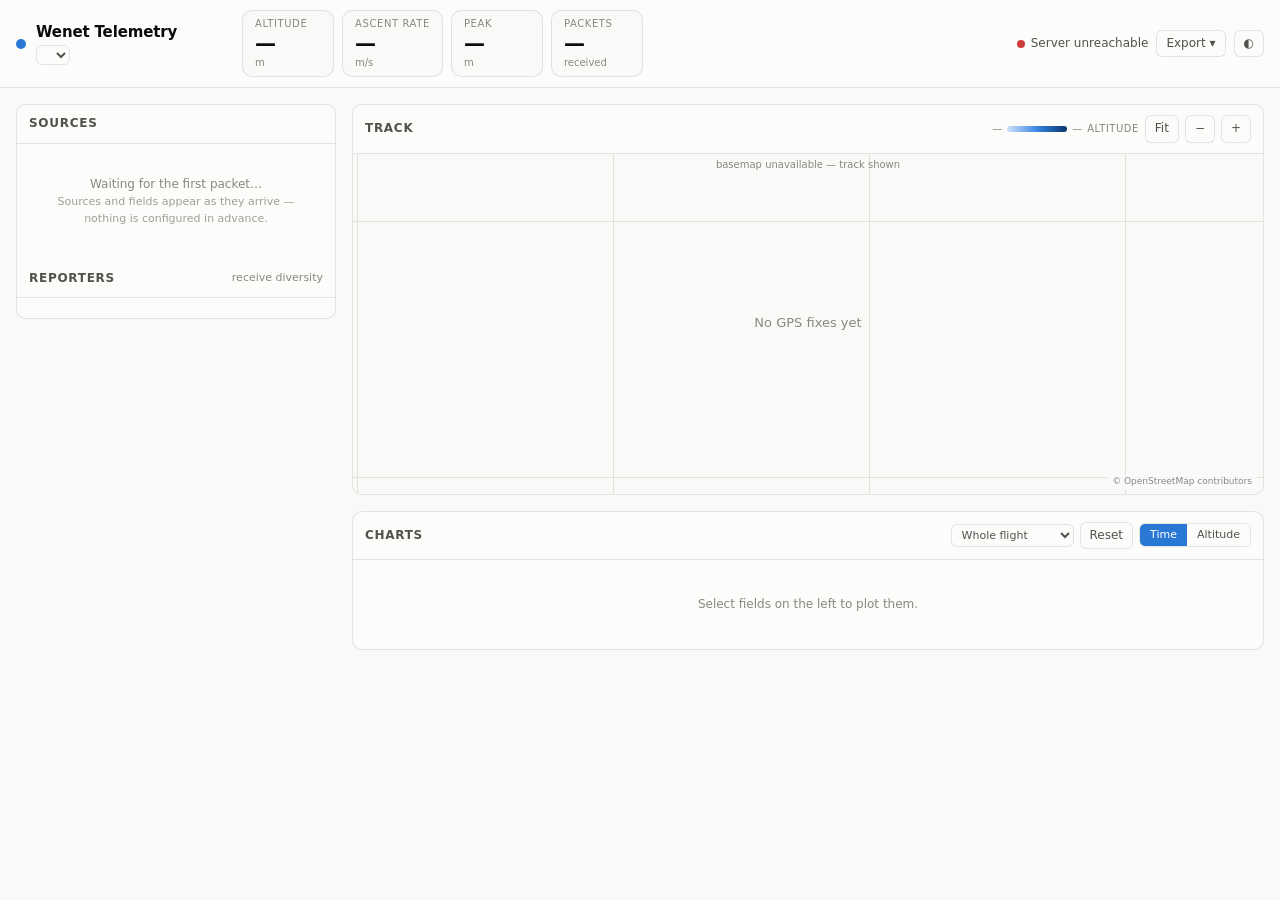
==== static/index.html @ 8da4083e "Initial commit" ====
<!doctype html>
<html lang="en">
<head>
<meta charset="utf-8">
<meta name="viewport" content="width=device-width, initial-scale=1">
<title>Wenet Telemetry</title>
<link rel="stylesheet" href="/static/style.css">
</head>
<body>

<header class="topbar">
  <div class="brand">
    <span class="brand-mark" aria-hidden="true"></span>
    <div>
      <h1 id="flight-name" tabindex="0" role="button"
          title="Click to rename">Wenet Telemetry</h1>
      <select id="flight-select" aria-label="Flight"></select>
    </div>
  </div>

  <div class="tiles" id="tiles">
    <div class="tile">
      <div class="tile-label">Altitude</div>
      <div class="tile-value" id="kpi-alt">—</div>
      <div class="tile-unit">m</div>
    </div>
    <div class="tile">
      <div class="tile-label">Ascent rate</div>
      <div class="tile-value" id="kpi-ascent">—</div>
      <div class="tile-unit">m/s</div>
    </div>
    <div class="tile">
      <div class="tile-label">Peak</div>
      <div class="tile-value" id="kpi-peak">—</div>
      <div class="tile-unit">m</div>
    </div>
    <div class="tile">
      <div class="tile-label">Packets</div>
      <div class="tile-value" id="kpi-packets">—</div>
      <div class="tile-unit">received</div>
    </div>
    <!-- One card per checked field, generated from the sources list. -->
    <div class="tiles-dynamic" id="field-tiles"></div>
  </div>

  <div class="topbar-actions">
    <!-- Status is icon + word, never colour alone. -->
    <span class="status" id="link-status" data-state="idle">
      <span class="status-dot" aria-hidden="true"></span><span class="status-text">Connecting</span>
    </span>

    <div class="menu">
      <button class="btn" id="export-toggle" type="button" aria-haspopup="true"
              aria-expanded="false">Export ▾</button>
      <div class="menu-panel" id="export-menu" hidden>
        <div class="menu-label">Whole flight</div>
        <a class="menu-item" id="dl-csv" href="#">Readings — CSV (long)</a>
        <a class="menu-item" id="dl-jsonl" href="#">Packets — JSON Lines</a>
        <a class="menu-item" id="dl-gps" href="#">GPS track — CSV</a>
        <a class="menu-item" id="dl-cbor" href="#">Raw packets — CBOR archive</a>
        <div class="menu-label">Per source — CSV</div>
        <div id="dl-sources"></div>
        <div class="menu-label">Everything</div>
        <a class="menu-item" id="dl-db" href="/api/v1/export.db">Database snapshot</a>
      </div>
    </div>
    <button id="theme-toggle" class="btn" type="button" aria-label="Toggle theme">
      <span id="theme-icon">◐</span>
    </button>
  </div>
</header>

<main class="layout">

  <aside class="panel sources-panel">
    <div class="panel-head">
      <h2>Sources</h2>
      <span class="hint" id="source-count"></span>
    </div>
    <div id="sources" class="sources">
      <p class="empty">Waiting for the first packet…<br>
        <span class="empty-sub">Sources and fields appear as they arrive — nothing is
        configured in advance.</span></p>
    </div>

    <div class="panel-head">
      <h2>Reporters</h2>
      <span class="hint">receive diversity</span>
    </div>
    <div id="reporters" class="reporters"></div>
  </aside>

  <section class="content">

    <div class="panel map-panel">
      <div class="panel-head">
        <h2>Track</h2>
        <div class="panel-actions">
          <span class="ramp-legend" id="ramp-legend" hidden>
            <span class="ramp-label" id="ramp-lo">—</span>
            <span class="ramp-bar" aria-hidden="true"></span>
            <span class="ramp-label" id="ramp-hi">—</span>
            <span class="ramp-caption">altitude</span>
          </span>
          <button class="btn" id="map-fit" type="button">Fit</button>
          <button class="btn" id="map-out" type="button" aria-label="Zoom out">−</button>
          <button class="btn" id="map-in" type="button" aria-label="Zoom in">+</button>
        </div>
      </div>
      <div class="map-wrap">
        <canvas id="map"></canvas>
        <div class="map-empty" id="map-empty">No GPS fixes yet</div>
        <div class="map-attrib">© OpenStreetMap contributors</div>
      </div>
    </div>

    <div class="panel charts-panel">
      <div class="panel-head">
        <h2>Charts</h2>
        <div class="panel-actions">
          <span class="range-readout" id="range-readout"></span>
          <select id="range-select" aria-label="Time range">
            <option value="all">Whole flight</option>
            <option value="300">Last 5 minutes</option>
            <option value="900">Last 15 minutes</option>
            <option value="1800">Last 30 minutes</option>
            <option value="3600">Last hour</option>
            <option value="10800">Last 3 hours</option>
            <option value="custom" hidden>Custom</option>
          </select>
          <button class="btn" id="range-reset" type="button"
                  title="Reset to the whole flight">Reset</button>
          <div class="segmented" role="group" aria-label="X axis">
            <button class="seg active" data-axis="time" type="button">Time</button>
            <button class="seg" data-axis="altitude" type="button">Altitude</button>
          </div>
        </div>
      </div>
      <div id="charts" class="charts">
        <p class="empty">Select fields on the left to plot them.</p>
      </div>
    </div>

  </section>
</main>

<div id="tooltip" class="tooltip" hidden></div>

<script type="module" src="/static/js/app.js"></script>
</body>
</html>
---- static/style.css ----
/* Wenet telemetry display.
 *
 * Colour roles come from the validated reference palette; both modes are
 * selected steps, not an automatic flip. The categorical slots identify
 * sources, and their order is fixed -- a source keeps its hue when others are
 * filtered out, so "the neck payload is orange" stays true.
 *
 * Three light-mode categorical slots sit below 3:1 on the surface. Every source
 * therefore carries a visible text label beside its colour dot, so identity is
 * never colour alone.
 */

:root {
  color-scheme: light;

  --surface-1:      #fcfcfb;   /* chart / panel surface */
  --plane:          #f9f9f7;   /* page behind the panels */
  --text-primary:   #0b0b0b;
  --text-secondary: #52514e;
  --text-muted:     #898781;
  --grid:           #e1e0d9;
  --axis:           #c3c2b7;
  --border:         rgba(11, 11, 11, 0.10);

  --series-1: #2a78d6;  --series-2: #eb6834;  --series-3: #1baf7a;
  --series-4: #eda100;  --series-5: #e87ba4;  --series-6: #008300;
  --series-7: #4a3aa7;  --series-8: #e34948;

  /* Sequential blue, for altitude on the map. One hue, light to dark. */
  --seq-100: #cde2fb; --seq-250: #86b6ef; --seq-400: #3987e5;
  --seq-550: #1c5cab; --seq-700: #0d366b;

  --good:     #0ca30c;
  --critical: #d03b3b;
  --warning:  #fab219;

  --radius: 10px;
  --pad: 16px;
  --font: system-ui, -apple-system, "Segoe UI", sans-serif;
}

:root[data-theme="dark"],
:root:where(:not([data-theme="light"])) {
  /* placeholder so the dark block below can be scoped consistently */
}

@media (prefers-color-scheme: dark) {
  :root:where(:not([data-theme="light"])) {
    color-scheme: dark;
    --surface-1:      #1a1a19;
    --plane:          #0d0d0d;
    --text-primary:   #ffffff;
    --text-secondary: #c3c2b7;
    --text-muted:     #898781;
    --grid:           #2c2c2a;
    --axis:           #383835;
    --border:         rgba(255, 255, 255, 0.10);

    --series-1: #3987e5;  --series-2: #d95926;  --series-3: #199e70;
    --series-4: #c98500;  --series-5: #d55181;  --series-6: #008300;
    --series-7: #9085e9;  --series-8: #e66767;
  }
}

:root[data-theme="dark"] {
  color-scheme: dark;
  --surface-1:      #1a1a19;
  --plane:          #0d0d0d;
  --text-primary:   #ffffff;
  --text-secondary: #c3c2b7;
  --text-muted:     #898781;
  --grid:           #2c2c2a;
  --axis:           #383835;
  --border:         rgba(255, 255, 255, 0.10);

  --series-1: #3987e5;  --series-2: #d95926;  --series-3: #199e70;
  --series-4: #c98500;  --series-5: #d55181;  --series-6: #008300;
  --series-7: #9085e9;  --series-8: #e66767;
}

* { box-sizing: border-box; }

body {
  margin: 0;
  font-family: var(--font);
  background: var(--plane);
  color: var(--text-primary);
  font-size: 14px;
  line-height: 1.45;
}

h1, h2 { margin: 0; font-weight: 600; }
h1 { font-size: 15px; letter-spacing: -0.01em; }
h2 { font-size: 12px; text-transform: uppercase; letter-spacing: 0.06em;
     color: var(--text-secondary); }

/* ---------------------------------------------------------------- top bar */

.topbar {
  display: flex;
  align-items: center;
  gap: var(--pad);
  padding: 10px var(--pad);
  background: var(--surface-1);
  border-bottom: 1px solid var(--border);
  flex-wrap: wrap;
  position: sticky;
  top: 0;
  z-index: 10;
}

.brand { display: flex; align-items: center; gap: 10px; min-width: 210px; }
.brand-mark {
  width: 10px; height: 10px; border-radius: 50%;
  background: var(--series-1); flex: none;
}

#flight-select {
  font: inherit;
  font-size: 12px;
  color: var(--text-secondary);
  background: transparent;
  border: 1px solid var(--border);
  border-radius: 6px;
  padding: 1px 6px;
  margin-top: 2px;
  max-width: 210px;
}

/* Stat tiles: a single headline number is a tile, not a chart. */
.tiles { display: flex; gap: 8px; flex: 1; flex-wrap: wrap; }

.tile {
  background: var(--plane);
  border: 1px solid var(--border);
  border-radius: var(--radius);
  padding: 6px 12px;
  min-width: 92px;
}
.tile-label { font-size: 10px; text-transform: uppercase; letter-spacing: 0.06em;
              color: var(--text-muted); display: flex; align-items: center; gap: 5px; }
.tile-value { font-size: 21px; font-weight: 600; line-height: 1.15;
              color: var(--text-primary); }
.tile-unit  { font-size: 10px; color: var(--text-muted); }
/* Marks a value as last-known rather than current -- paired with the words
   "no fix", never colour alone. */
.tile-unit.stale { color: var(--warning); font-weight: 600; }

/* Cards for checked fields. They can outnumber the fixed tiles, so this scrolls
   sideways rather than growing the header until it eats the display. */
.tiles-dynamic {
  display: flex; gap: 8px; flex: 1; min-width: 0;
  overflow-x: auto; padding-bottom: 2px;
}
.tiles-dynamic .tile { flex: none; }
/* Field names are identifiers -- `a_x`, `hdc_temp`. Upper-casing them the way
   the fixed tiles do would misrepresent what the payload actually sends. */
.tiles-dynamic .tile-label { text-transform: none; letter-spacing: 0; font-size: 11px; }
.tiles-dynamic::-webkit-scrollbar { height: 6px; }
.tiles-dynamic::-webkit-scrollbar-thumb { background: var(--grid); border-radius: 3px; }

/* The dot ties the card to its source; the label carries the identity, so the
   colour never has to do that alone. */
.tile-key { width: 7px; height: 7px; border-radius: 50%; flex: none; }
.tile-source { font-size: 9px; color: var(--text-muted);
               overflow: hidden; text-overflow: ellipsis; white-space: nowrap;
               max-width: 108px; }
.tile.at-cursor { outline: 1px solid var(--axis); outline-offset: -1px; }

.topbar-actions { display: flex; align-items: center; gap: 8px; }

.status { display: inline-flex; align-items: center; gap: 6px; font-size: 12px;
          color: var(--text-secondary); white-space: nowrap; }
.status-dot { width: 8px; height: 8px; border-radius: 50%; background: var(--text-muted); }
.status[data-state="live"]    .status-dot { background: var(--good); }
.status[data-state="stalled"] .status-dot { background: var(--critical); }
.status[data-state="replay"]  .status-dot { background: var(--warning); }

#flight-name { cursor: text; }
#flight-name:hover { text-decoration: underline dotted var(--text-muted); }
#flight-name[contenteditable="true"] {
  outline: 2px solid var(--series-1); outline-offset: 2px; border-radius: 3px;
  cursor: text;
}

/* ------------------------------------------------------------ export menu */

.menu { position: relative; }

.menu-panel {
  position: absolute; right: 0; top: calc(100% + 6px);
  z-index: 30;
  min-width: 232px;
  background: var(--surface-1);
  border: 1px solid var(--border);
  border-radius: var(--radius);
  box-shadow: 0 8px 24px rgba(0, 0, 0, 0.22);
  padding: 6px;
}
.menu-panel[hidden] { display: none; }

.menu-label {
  font-size: 10px; text-transform: uppercase; letter-spacing: 0.06em;
  color: var(--text-muted); padding: 6px 8px 2px;
}
.menu-item {
  display: block;
  padding: 5px 8px;
  border-radius: 6px;
  font-size: 12px;
  color: var(--text-secondary);
  text-decoration: none;
}
.menu-item:hover { background: var(--plane); color: var(--text-primary); }

.btn {
  font: inherit; font-size: 12px;
  color: var(--text-secondary);
  background: var(--surface-1);
  border: 1px solid var(--border);
  border-radius: 6px;
  padding: 4px 9px;
  cursor: pointer;
}
.btn:hover { color: var(--text-primary); }

/* ----------------------------------------------------------------- layout */

.layout {
  display: grid;
  grid-template-columns: 320px minmax(0, 1fr);
  gap: var(--pad);
  padding: var(--pad);
  align-items: start;
}

.panel {
  background: var(--surface-1);
  border: 1px solid var(--border);
  border-radius: var(--radius);
  overflow: hidden;
}

.panel-head {
  display: flex; align-items: center; justify-content: space-between;
  gap: 8px;
  padding: 10px 12px;
  border-bottom: 1px solid var(--border);
}
.panel-actions { display: flex; align-items: center; gap: 6px; }
.hint { font-size: 11px; color: var(--text-muted); }

.content { display: flex; flex-direction: column; gap: var(--pad); min-width: 0; }

/* ---------------------------------------------------------------- sources */

.sources { padding: 4px; }

.payload-group { margin-bottom: 4px; }
.payload-name {
  font-size: 11px; font-weight: 600; color: var(--text-secondary);
  padding: 6px 8px 2px;
}

.source {
  border-radius: 8px;
  padding: 6px 8px;
  margin-bottom: 2px;
}
.source-head { display: flex; align-items: center; gap: 7px; }
.source-dot { width: 9px; height: 9px; border-radius: 50%; flex: none; }
.source-name { font-size: 12px; font-weight: 600; color: var(--text-primary);
               overflow: hidden; text-overflow: ellipsis; white-space: nowrap; }
.source-meta { margin-left: auto; font-size: 10px; color: var(--text-muted);
               font-variant-numeric: tabular-nums; white-space: nowrap; }
.source.stalled .source-name { color: var(--text-muted); }
.source-flag { font-size: 10px; color: var(--critical); font-weight: 600; }

.fields { margin: 4px 0 0; display: flex; flex-direction: column; gap: 1px; }

.field {
  display: flex; align-items: center; gap: 7px;
  padding: 2px 4px 2px 16px;
  border-radius: 6px;
  cursor: pointer;
  font-size: 12px;
}
.field:hover { background: var(--plane); }
.field input { margin: 0; accent-color: var(--series-1); flex: none; }
.field-name { color: var(--text-secondary); overflow: hidden;
              text-overflow: ellipsis; white-space: nowrap; }
.field-value {
  margin-left: auto; color: var(--text-primary);
  font-variant-numeric: tabular-nums; white-space: nowrap;
}
.field-unit { color: var(--text-muted); font-size: 10px; }
.field.text-field { cursor: default; opacity: 0.75; }
.field.text-field:hover { background: none; }

.reporters { padding: 8px 12px 12px; display: flex; flex-direction: column; gap: 6px; }
.reporter { display: flex; align-items: center; gap: 8px; font-size: 12px; }
.reporter-name { font-weight: 600; }
.reporter-bar { flex: 1; height: 4px; border-radius: 2px; background: var(--grid);
                overflow: hidden; }
.reporter-fill { height: 100%; background: var(--series-1); border-radius: 2px; }
.reporter-count { color: var(--text-muted); font-variant-numeric: tabular-nums;
                  font-size: 11px; }

/* -------------------------------------------------------------------- map */

.map-wrap { position: relative; height: 340px; }
#map { width: 100%; height: 100%; display: block; cursor: grab; }
#map.dragging { cursor: grabbing; }

.map-empty, .map-attrib { position: absolute; }
.map-empty {
  inset: 0; display: grid; place-items: center;
  color: var(--text-muted); font-size: 13px; pointer-events: none;
}
/* `display` here would otherwise beat the hidden attribute's display:none. */
.map-empty[hidden] { display: none; }
.map-attrib {
  right: 6px; bottom: 4px;
  font-size: 9px; color: var(--text-muted);
  background: color-mix(in srgb, var(--surface-1) 78%, transparent);
  padding: 1px 5px; border-radius: 4px;
}

/* Scale legend for the sequential altitude ramp. */
.ramp-legend { display: inline-flex; align-items: center; gap: 5px; font-size: 10px;
               color: var(--text-muted); font-variant-numeric: tabular-nums; }
.ramp-bar {
  width: 60px; height: 6px; border-radius: 3px;
  background: linear-gradient(90deg, var(--seq-100), var(--seq-250),
              var(--seq-400), var(--seq-550), var(--seq-700));
}
.ramp-caption { text-transform: uppercase; letter-spacing: 0.05em; }

/* ----------------------------------------------------------------- charts */

.range-readout { font-size: 10px; color: var(--text-muted);
                 font-variant-numeric: tabular-nums; white-space: nowrap; }

#range-select {
  font: inherit; font-size: 11px;
  color: var(--text-secondary);
  background: var(--surface-1);
  border: 1px solid var(--border);
  border-radius: 6px;
  padding: 3px 6px;
}

.chart canvas { cursor: crosshair; }

.segmented { display: inline-flex; border: 1px solid var(--border); border-radius: 6px;
             overflow: hidden; }
.seg {
  font: inherit; font-size: 11px; padding: 3px 10px;
  background: var(--surface-1); color: var(--text-secondary);
  border: 0; cursor: pointer;
}
.seg.active { background: var(--series-1); color: #fff; }

.charts { padding: 8px; display: flex; flex-direction: column; gap: 6px; }

/* Small multiples: one field per panel, one series each. A single series needs
   no legend -- the title names it. */
.chart {
  border-radius: 8px;
  padding: 6px 8px 2px;
}
.chart-head { display: flex; align-items: baseline; gap: 8px; }
.chart-key { width: 9px; height: 9px; border-radius: 50%; flex: none;
             transform: translateY(-1px); }
.chart-title { font-size: 12px; font-weight: 600; color: var(--text-primary); }
.chart-sub { font-size: 10px; color: var(--text-muted); }
.chart-last { margin-left: auto; font-size: 12px; font-variant-numeric: tabular-nums;
              color: var(--text-primary); }
.chart canvas { width: 100%; height: 108px; display: block; }

.empty { color: var(--text-muted); font-size: 12px; padding: 16px; text-align: center; }
.empty-sub { font-size: 11px; opacity: 0.8; }

.tooltip {
  position: fixed; z-index: 50; pointer-events: none;
  background: var(--surface-1);
  border: 1px solid var(--border);
  border-radius: 6px;
  padding: 5px 8px;
  font-size: 11px;
  color: var(--text-primary);
  box-shadow: 0 4px 14px rgba(0, 0, 0, 0.18);
  font-variant-numeric: tabular-nums;
  white-space: nowrap;
}
.tooltip b { font-weight: 600; }
.tooltip-dim { color: var(--text-muted); }

/* ------------------------------------------------------------- responsive */

@media (max-width: 900px) {
  .layout { grid-template-columns: minmax(0, 1fr); }
  .topbar { gap: 10px; }
  .tiles { order: 3; width: 100%; }
  .map-wrap { height: 260px; }
}

/* A chase vehicle in direct sun: bigger type, heavier ink. */
@media (prefers-contrast: more) {
  body { font-size: 15px; }
  .tile-value { font-size: 24px; }
  :root { --text-secondary: var(--text-primary); --border: rgba(11,11,11,0.3); }
}
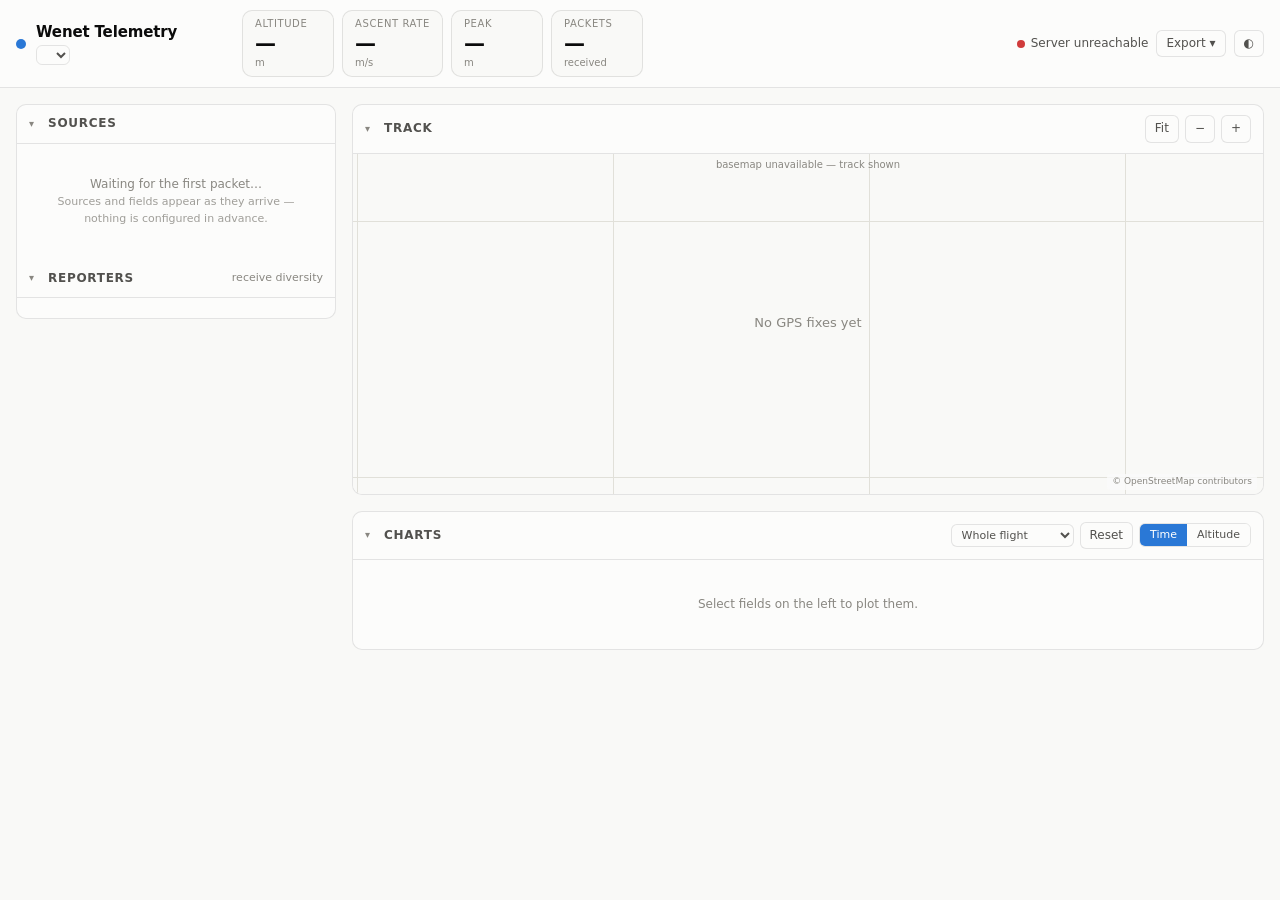
==== commit 12e32111: "Mobile and other improvements" ====
--- a/static/index.html
+++ b/static/index.html
@@ -73,7 +73,9 @@
 <main class="layout">
 
   <aside class="panel sources-panel">
-    <div class="panel-head">
+    <div class="panel-head" data-collapse="sources">
+      <button class="collapse-btn" type="button" aria-expanded="true"
+              aria-controls="sources" aria-label="Sources">▾</button>
       <h2>Sources</h2>
       <span class="hint" id="source-count"></span>
     </div>
@@ -83,7 +85,9 @@
         configured in advance.</span></p>
     </div>
 
-    <div class="panel-head">
+    <div class="panel-head" data-collapse="reporters">
+      <button class="collapse-btn" type="button" aria-expanded="true"
+              aria-controls="reporters" aria-label="Reporters">▾</button>
       <h2>Reporters</h2>
       <span class="hint">receive diversity</span>
     </div>
@@ -93,7 +97,9 @@
   <section class="content">
 
     <div class="panel map-panel">
-      <div class="panel-head">
+      <div class="panel-head" data-collapse="map-body">
+        <button class="collapse-btn" type="button" aria-expanded="true"
+                aria-controls="map-body" aria-label="Track">▾</button>
         <h2>Track</h2>
         <div class="panel-actions">
           <span class="ramp-legend" id="ramp-legend" hidden>
@@ -107,7 +113,7 @@
           <button class="btn" id="map-in" type="button" aria-label="Zoom in">+</button>
         </div>
       </div>
-      <div class="map-wrap">
+      <div class="map-wrap" id="map-body">
         <canvas id="map"></canvas>
         <div class="map-empty" id="map-empty">No GPS fixes yet</div>
         <div class="map-attrib">© OpenStreetMap contributors</div>
@@ -115,7 +121,9 @@
     </div>
 
     <div class="panel charts-panel">
-      <div class="panel-head">
+      <div class="panel-head" data-collapse="charts">
+        <button class="collapse-btn" type="button" aria-expanded="true"
+                aria-controls="charts" aria-label="Charts">▾</button>
         <h2>Charts</h2>
         <div class="panel-actions">
           <span class="range-readout" id="range-readout"></span>
--- a/static/style.css
+++ b/static/style.css
@@ -80,6 +80,10 @@
 
 * { box-sizing: border-box; }
 
+/* Several panel bodies carry a `display` of their own, which would otherwise
+   beat the hidden attribute -- and hidden is how a collapsed panel is folded. */
+[hidden] { display: none !important; }
+
 body {
   margin: 0;
   font-family: var(--font);
@@ -242,13 +246,43 @@
 }
 
 .panel-head {
-  display: flex; align-items: center; justify-content: space-between;
+  display: flex; align-items: center;
   gap: 8px;
   padding: 10px 12px;
   border-bottom: 1px solid var(--border);
 }
-.panel-actions { display: flex; align-items: center; gap: 6px; }
-.hint { font-size: 11px; color: var(--text-muted); }
+.panel-actions { display: flex; align-items: center; gap: 6px; margin-left: auto; }
+.hint { font-size: 11px; color: var(--text-muted); margin-left: auto; }
+
+/* ------------------------------------------------------- collapsible panels */
+
+/* A phone shows one thing at a time. Folding the map or the source list away is
+   how the charts get the screen, so every panel body can be collapsed -- on the
+   desktop layout too, where a long source list otherwise pushes the reporters
+   below the fold. */
+.panel-head[data-collapse] { cursor: pointer; user-select: none; }
+
+.collapse-btn {
+  font: inherit; font-size: 10px; line-height: 1;
+  color: var(--text-muted);
+  background: none; border: 0; cursor: pointer;
+  /* Negative margin keeps the glyph aligned with the heading while the tap
+     target stays finger-sized. */
+  padding: 6px; margin: -6px 0 -6px -6px;
+  border-radius: 4px;
+  transition: transform 0.12s ease;
+}
+.collapse-btn:hover { color: var(--text-primary); }
+.panel-head.collapsed .collapse-btn { transform: rotate(-90deg); }
+/* Zoom buttons and range pickers act on a body that is not on screen, and on a
+   phone they are a second row of the space collapsing was meant to free. The
+   hint stays -- "2 sources" is worth reading while folded. */
+.panel-head.collapsed .panel-actions { display: none; }
+
+/* A collapsed head is the panel's last visible row, so its rule would double up
+   against the panel border. The following head takes the divider instead. */
+.panel-head.collapsed { border-bottom: 0; }
+.panel > [hidden] + .panel-head { border-top: 1px solid var(--border); }
 
 .content { display: flex; flex-direction: column; gap: var(--pad); min-width: 0; }
 
@@ -401,8 +435,49 @@
 @media (max-width: 900px) {
   .layout { grid-template-columns: minmax(0, 1fr); }
   .topbar { gap: 10px; }
-  .tiles { order: 3; width: 100%; }
+  /* The basis has to come with it: `flex: 1` above sets basis 0, and a width of
+     100% on a flex item with a zero basis does not claim a line of its own. */
+  .tiles { order: 3; width: 100%; flex-basis: 100%; }
   .map-wrap { height: 260px; }
+}
+
+/* Phone. The header is the thing that has to give: on a 390 px screen the
+   brand, the status, Export and the theme toggle each claimed a row of their
+   own, and the four stat tiles two more -- most of the display gone before a
+   single chart. Everything above collapses to two rows, and the header stops
+   being sticky so scrolling reclaims even those. */
+@media (max-width: 640px) {
+  .topbar { padding: 8px 10px; gap: 8px; position: static; }
+
+  /* The identity shrinks before the controls do -- a truncated flight name is
+     still readable, a wrapped button row is not. A zero basis is what lets it
+     shrink: the flight select is wider than half the screen on its own. */
+  .brand { min-width: 0; flex: 1 1 0; gap: 8px; }
+  .brand > div { min-width: 0; }
+  #flight-name { overflow: hidden; text-overflow: ellipsis; white-space: nowrap; }
+  #flight-select { width: 100%; max-width: 100%; }
+
+  .topbar-actions { gap: 6px; flex: none; }
+  .status { font-size: 11px; }
+  .btn { padding: 4px 8px; }
+
+  /* Four across rather than two-by-two: the numbers stay legible at this size
+     and the header keeps a row. */
+  .tiles { gap: 6px; }
+  .tiles > .tile { flex: 1 1 0; min-width: 0; padding: 5px 8px; }
+  /* "Ascent rate" on two lines would set the height of the whole row. */
+  .tiles > .tile .tile-label { font-size: 9px; letter-spacing: 0.03em;
+                               white-space: nowrap; }
+  .tile-value { font-size: 18px; }
+  /* The field cards get their own scrolling row -- there can be any number. */
+  .tiles-dynamic { flex: 1 0 100%; }
+
+  /* Range select, Reset and the axis toggle do not fit beside the title. */
+  .panel-head { flex-wrap: wrap; row-gap: 6px; }
+  .panel-actions { flex-wrap: wrap; }
+
+  .map-wrap { height: 220px; }
+  .chart canvas { height: 96px; }
 }
 
 /* A chase vehicle in direct sun: bigger type, heavier ink. */
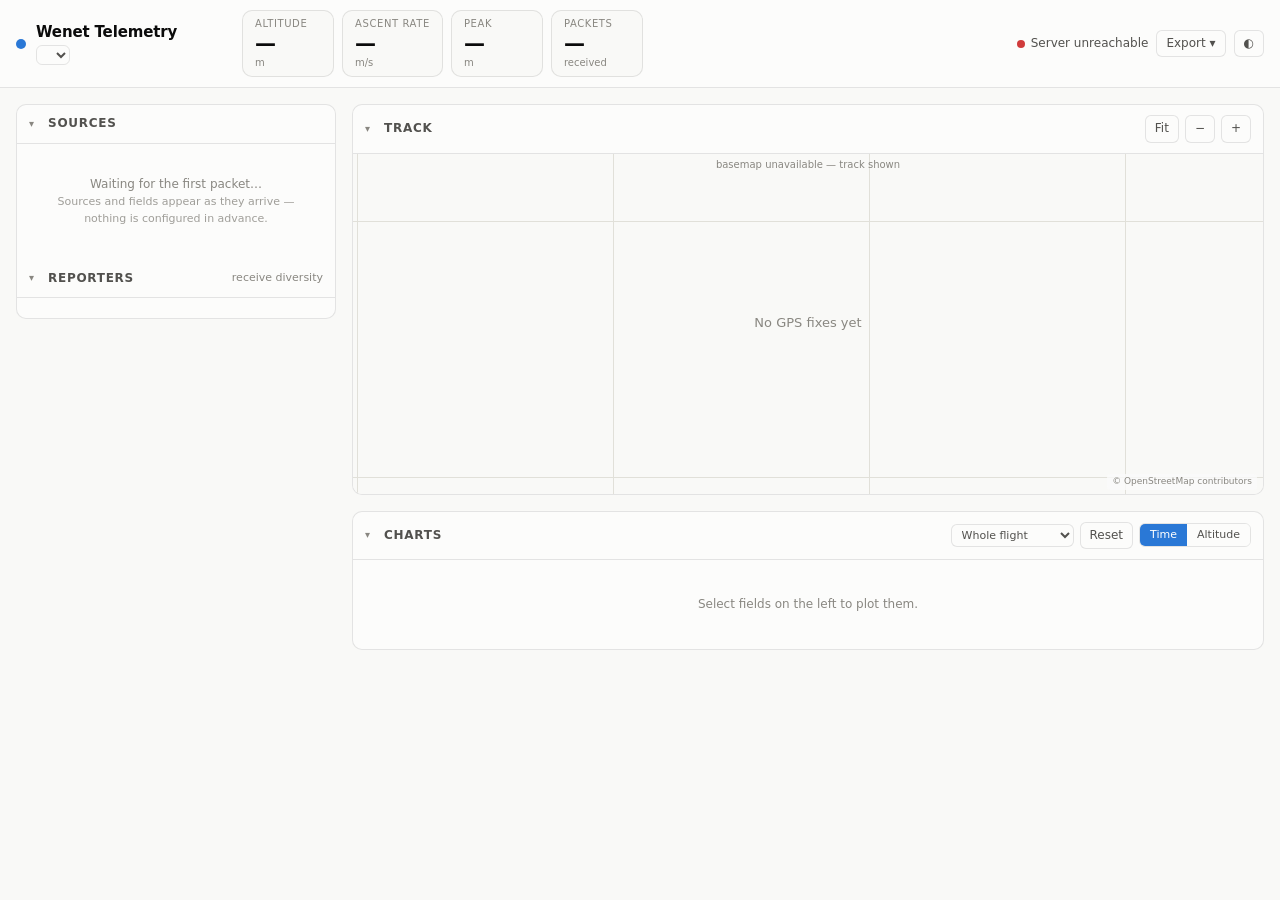
==== commit 783a76a6: "Additional improvements" ====
--- a/static/index.html
+++ b/static/index.html
@@ -14,7 +14,13 @@
     <div>
       <h1 id="flight-name" tabindex="0" role="button"
           title="Click to rename">Wenet Telemetry</h1>
-      <select id="flight-select" aria-label="Flight"></select>
+      <div class="brand-row">
+        <select id="flight-select" aria-label="Flight"></select>
+        <!-- Shown only on /CALLSIGN, where the flight list is filtered to one
+             transmitter. Links back to the unfiltered display. -->
+        <a class="callsign-chip" id="callsign-chip" href="/" hidden
+           title="Showing one transmitter — click for all flights"></a>
+      </div>
     </div>
   </div>
 
--- a/static/style.css
+++ b/static/style.css
@@ -131,6 +131,25 @@
   max-width: 210px;
 }
 
+.brand-row { display: flex; align-items: center; gap: 6px; min-width: 0; }
+
+/* On /KE5GDB the flight list is one transmitter's. Say so, and make it one
+   click to get back out -- a filter you cannot see is a filter you forget,
+   and then a flight looks missing. */
+.callsign-chip {
+  font-size: 10px; font-weight: 600; letter-spacing: 0.04em;
+  color: var(--series-1);
+  border: 1px solid var(--series-1);
+  border-radius: 999px;
+  padding: 1px 7px;
+  text-decoration: none;
+  white-space: nowrap;
+  flex: none;
+}
+.callsign-chip::after { content: " ✕"; color: var(--text-muted); }
+.callsign-chip:hover { background: var(--series-1); color: #fff; }
+.callsign-chip:hover::after { color: #fff; }
+
 /* Stat tiles: a single headline number is a tile, not a chart. */
 .tiles { display: flex; gap: 8px; flex: 1; flex-wrap: wrap; }
 
@@ -292,16 +311,44 @@
 
 .payload-group { margin-bottom: 4px; }
 .payload-name {
+  font: inherit;
   font-size: 11px; font-weight: 600; color: var(--text-secondary);
-  padding: 6px 8px 2px;
-}
+  padding: 6px 8px 4px;
+  display: flex; align-items: center; gap: 6px;
+  width: 100%; text-align: left;
+  background: none; border: 0; cursor: pointer;
+}
+.payload-name:hover { color: var(--text-primary); }
+.payload-label { overflow: hidden; text-overflow: ellipsis; white-space: nowrap; }
+
+/* A payload is a whole instrument stack and a source is one sensor on it, so
+   the list folds at both levels: a flight with three payloads is otherwise a
+   hundred rows of checkbox before the second one is reachable. */
+.fold-caret {
+  font-size: 9px; color: var(--text-muted); flex: none;
+  width: 9px; text-align: center;
+  transition: transform 0.12s ease;
+}
+.fold-count {
+  margin-left: auto; font-size: 10px; color: var(--text-muted);
+  font-variant-numeric: tabular-nums; font-weight: 400;
+}
+.payload-group.collapsed > .payload-name .fold-caret,
+.source.collapsed > .source-head .fold-caret { transform: rotate(-90deg); }
+.payload-group.collapsed > .source { display: none; }
+.source.collapsed > .fields { display: none; }
 
 .source {
   border-radius: 8px;
   padding: 6px 8px;
   margin-bottom: 2px;
 }
-.source-head { display: flex; align-items: center; gap: 7px; }
+.source-head {
+  font: inherit;
+  display: flex; align-items: center; gap: 7px;
+  width: 100%; text-align: left;
+  padding: 2px 0; background: none; border: 0; cursor: pointer;
+}
 .source-dot { width: 9px; height: 9px; border-radius: 50%; flex: none; }
 .source-name { font-size: 12px; font-weight: 600; color: var(--text-primary);
                overflow: hidden; text-overflow: ellipsis; white-space: nowrap; }
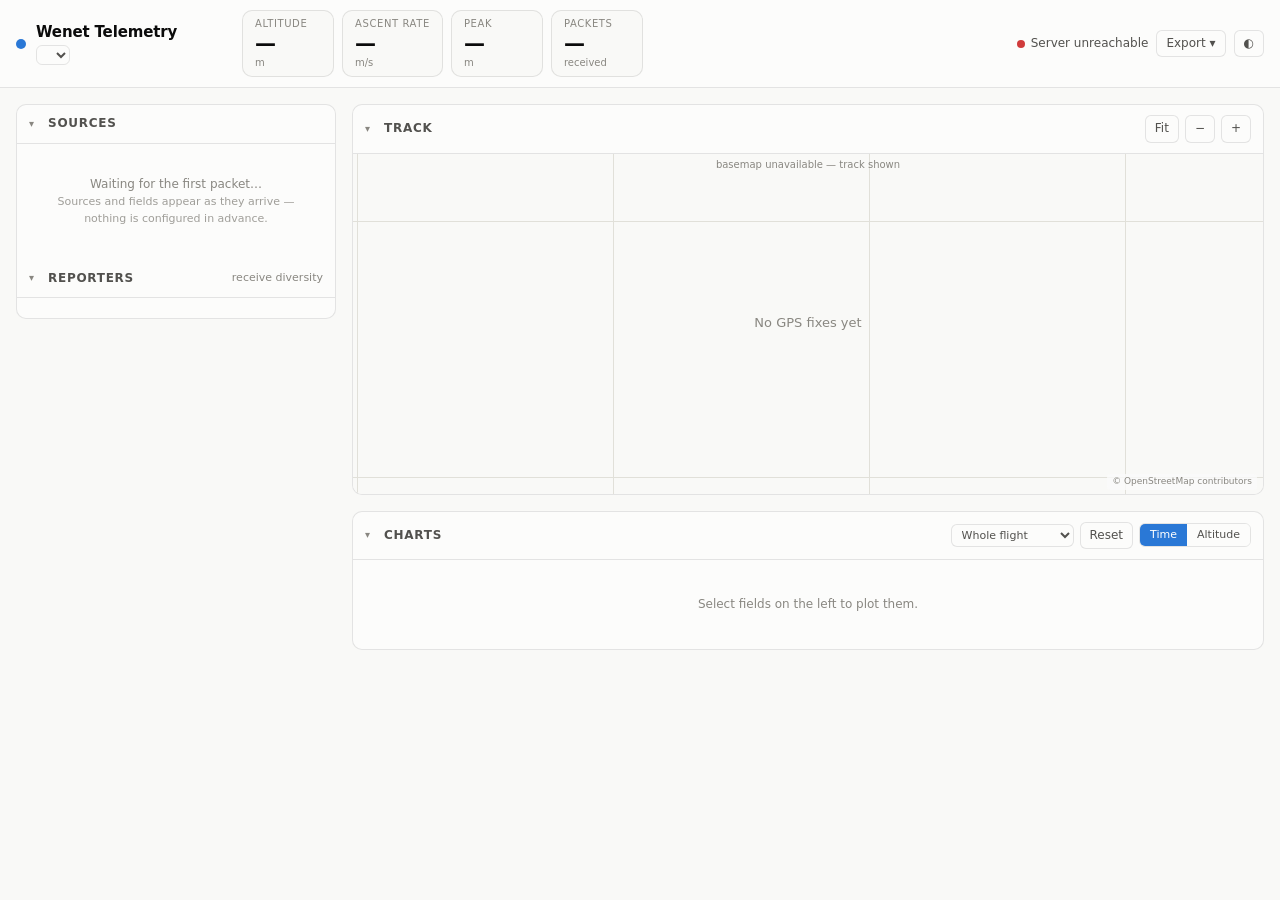
==== commit 918d3eaa: "Add admin panel, fix split-flight bug" ====
--- a/static/index.html
+++ b/static/index.html
@@ -12,8 +12,8 @@
   <div class="brand">
     <span class="brand-mark" aria-hidden="true"></span>
     <div>
-      <h1 id="flight-name" tabindex="0" role="button"
-          title="Click to rename">Wenet Telemetry</h1>
+      <!-- Becomes click-to-rename when an admin is logged in (app.js). -->
+      <h1 id="flight-name">Wenet Telemetry</h1>
       <div class="brand-row">
         <select id="flight-select" aria-label="Flight"></select>
         <!-- Shown only on /CALLSIGN, where the flight list is filtered to one
--- a/static/style.css
+++ b/static/style.css
@@ -199,8 +199,8 @@
 .status[data-state="stalled"] .status-dot { background: var(--critical); }
 .status[data-state="replay"]  .status-dot { background: var(--warning); }
 
-#flight-name { cursor: text; }
-#flight-name:hover { text-decoration: underline dotted var(--text-muted); }
+#flight-name.renamable { cursor: text; }
+#flight-name.renamable:hover { text-decoration: underline dotted var(--text-muted); }
 #flight-name[contenteditable="true"] {
   outline: 2px solid var(--series-1); outline-offset: 2px; border-radius: 3px;
   cursor: text;
